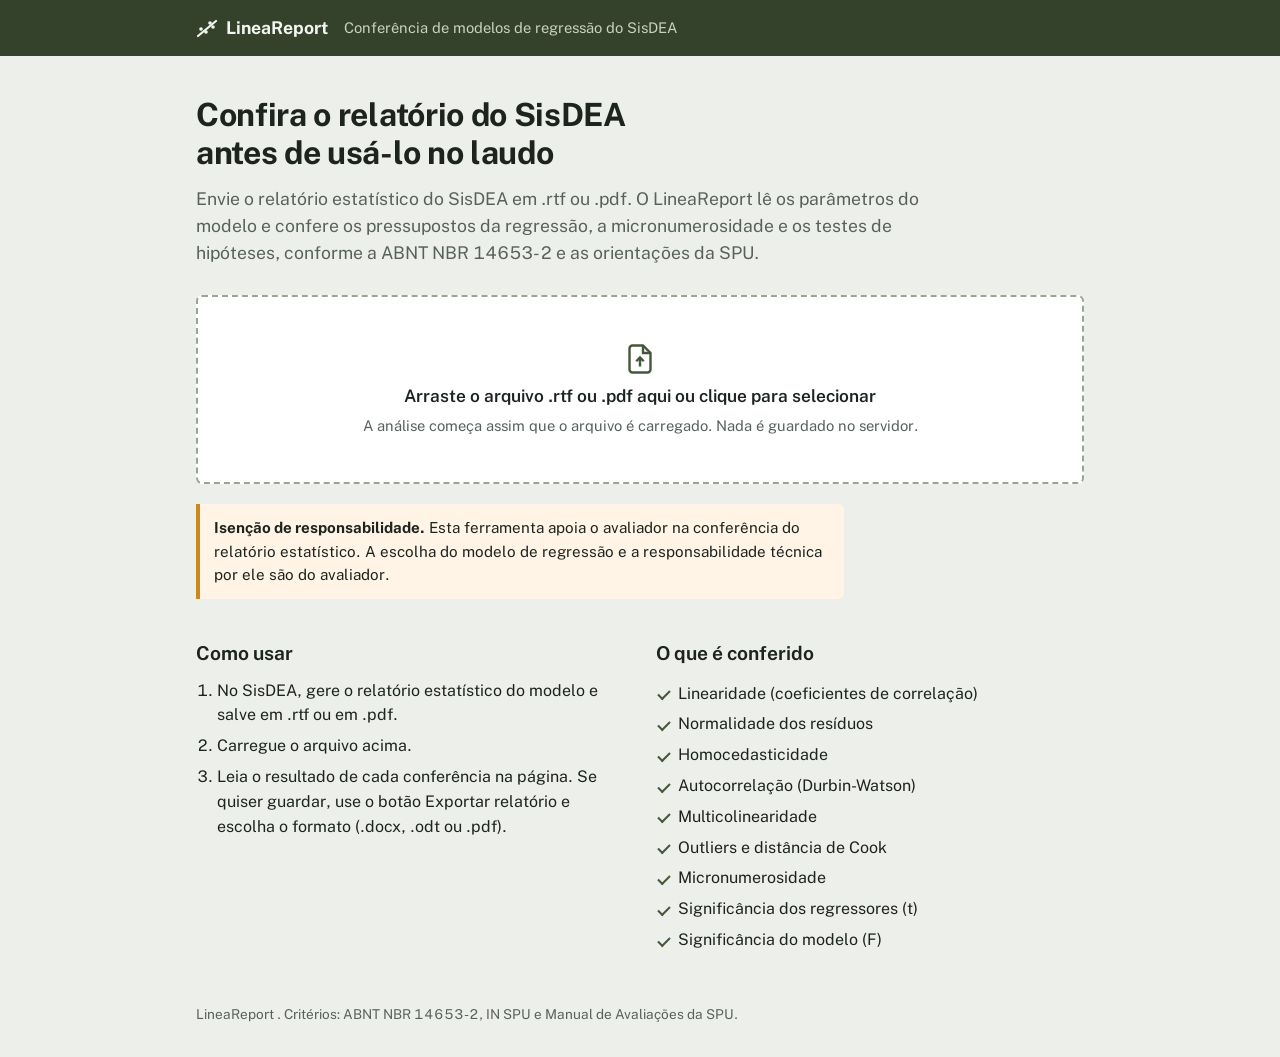
==== frontend/index.html @ d7b43f39 "Add files via upload" ====
<!doctype html>
<html lang="pt-BR">
<head>
<meta charset="utf-8">
<meta name="viewport" content="width=device-width, initial-scale=1">
<title>LineaReport</title>
<link rel="preconnect" href="https://fonts.googleapis.com">
<link rel="preconnect" href="https://fonts.gstatic.com" crossorigin>
<link href="https://fonts.googleapis.com/css2?family=Public+Sans:wght@400;500;600;700&display=swap" rel="stylesheet">
<link rel="stylesheet" href="estilo.css">
<script src="config.js"></script>
</head>
<body>
<header class="topo">
  <div class="largura topo-linha">
    <a class="marca" href="./" aria-label="LineaReport, início">
      <svg width="22" height="22" viewBox="0 0 22 22" aria-hidden="true"><path d="M2 19 L20 4" stroke="currentColor" stroke-width="2.2" stroke-linecap="round"/><circle cx="5" cy="12" r="1.8" fill="currentColor"/><circle cx="10" cy="15" r="1.8" fill="currentColor"/><circle cx="14" cy="6" r="1.8" fill="currentColor"/><circle cx="17" cy="10" r="1.8" fill="currentColor"/></svg>
      LineaReport
    </a>
    <span class="topo-sub">Conferência de modelos de regressão do SisDEA</span>
  </div>
</header>

<main class="largura">
  <!-- TELA INICIAL -->
  <section id="tela-inicial">
    <h1>Confira o relatório do SisDEA antes de usá-lo no laudo</h1>
    <p class="lead">Envie o relatório estatístico do SisDEA em .rtf ou .pdf. O LineaReport lê os parâmetros do modelo e confere os pressupostos da regressão, a micronumerosidade e os testes de hipóteses, conforme a ABNT NBR 14653-2 e as orientações da SPU.</p>

    <label id="zona" class="zona" for="arquivo">
      <input type="file" id="arquivo" accept=".rtf,.pdf" hidden>
      <svg width="36" height="36" viewBox="0 0 24 24" aria-hidden="true" fill="none" stroke="currentColor" stroke-width="1.6"><path d="M14 3H7a2 2 0 0 0-2 2v14a2 2 0 0 0 2 2h10a2 2 0 0 0 2-2V8z"/><path d="M14 3v5h5"/><path d="M12 17v-6M9.5 13.5 12 11l2.5 2.5"/></svg>
      <span class="zona-titulo">Arraste o arquivo .rtf ou .pdf aqui ou clique para selecionar</span>
      <span class="zona-sub">A análise começa assim que o arquivo é carregado. Nada é guardado no servidor.</span>
    </label>
    <div id="carregando" class="carregando" hidden role="status">
      <span class="giro" aria-hidden="true"></span><span id="carregando-txt">Analisando o relatório…</span>
    </div>
    <div id="erro" class="erro" hidden role="alert"></div>

    <aside class="isencao">
      <strong>Isenção de responsabilidade.</strong> Esta ferramenta apoia o avaliador na conferência do relatório estatístico. A escolha do modelo de regressão e a responsabilidade técnica por ele são do avaliador.
    </aside>

    <div class="colunas">
      <div>
        <h2>Como usar</h2>
        <ol class="passos">
          <li>No SisDEA, gere o relatório estatístico do modelo e salve em .rtf ou em .pdf.</li>
          <li>Carregue o arquivo acima.</li>
          <li>Leia o resultado de cada conferência na página. Se quiser guardar, use o botão Exportar relatório e escolha o formato (.docx, .odt ou .pdf).</li>
        </ol>
      </div>
      <div>
        <h2>O que é conferido</h2>
        <ul class="conferidos">
          <li>Linearidade (coeficientes de correlação)</li>
          <li>Normalidade dos resíduos</li>
          <li>Homocedasticidade</li>
          <li>Autocorrelação (Durbin-Watson)</li>
          <li>Multicolinearidade</li>
          <li>Outliers e distância de Cook</li>
          <li>Micronumerosidade</li>
          <li>Significância dos regressores (t)</li>
          <li>Significância do modelo (F)</li>
        </ul>
      </div>
    </div>
  </section>

  <!-- TELA DE RESULTADO -->
  <section id="tela-resultado" hidden>
    <div class="barra">
      <div class="barra-info">
        <span id="r-arquivo" class="barra-arquivo"></span>
      </div>
      <div class="barra-acoes">
        <button class="botao" id="abrir-export" aria-haspopup="dialog">Exportar relatório</button>
        <button class="botao botao-secundario" id="novo">Analisar outro arquivo</button>
      </div>
    </div>

    <h1 id="r-titulo"></h1>
    <p id="r-placar" class="placar"></p>
    <dl id="r-ident" class="ident"></dl>

    <div class="cab-lista">
      <h2>Conferências</h2>
      <button class="link" id="alternar" type="button">Recolher todas</button>
    </div>
    <ol id="r-lista" class="lista"></ol>

    <h2>Leitura do arquivo</h2>
    <div id="r-leitura"></div>

    <h2>Informe de erros e comentários</h2>
    <p class="dica">Encontrou um erro de leitura ou tem uma sugestão? Descreva abaixo. O texto segue com o nome do arquivo analisado.</p>
    <textarea id="fb-texto" rows="4" placeholder="Ex.: a variável X foi lida com valor diferente do relatório."></textarea>
    <div class="fb-acoes">
      <button class="botao" id="fb-enviar">Enviar comentário</button>
      <span id="fb-status" class="dica" role="status"></span>
    </div>
  </section>
</main>

<dialog id="dlg-export" aria-labelledby="dlg-titulo">
  <form method="dialog" id="form-export">
    <h2 id="dlg-titulo">Exportar relatório</h2>
    <p class="dica">O relatório traz a identificação do modelo e todas as conferências desta página.</p>
    <fieldset class="formatos">
      <legend>Formato do arquivo</legend>
      <label><input type="radio" name="formato" value="docx" checked> <span><strong>Word</strong> (.docx)</span></label>
      <label><input type="radio" name="formato" value="odt"> <span><strong>LibreOffice / BrOffice</strong> (.odt)</span></label>
      <label><input type="radio" name="formato" value="pdf"> <span><strong>PDF</strong> (.pdf)</span></label>
    </fieldset>
    <div id="erro-export" class="erro" hidden role="alert"></div>
    <div class="dlg-acoes">
      <button class="botao botao-secundario" value="cancelar" type="submit" formnovalidate>Cancelar</button>
      <button class="botao" id="confirmar-export" type="button">Exportar</button>
    </div>
  </form>
</dialog>

<footer class="rodape largura">LineaReport <span id="versao"></span>. Critérios: ABNT NBR 14653-2, IN SPU e Manual de Avaliações da SPU.</footer>
<script src="app.js"></script>
</body>
</html>
---- frontend/estilo.css ----
:root {
  --fundo: #EDEFEA;
  --superficie: #FFFFFF;
  --tinta: #1D2420;
  --tinta-suave: #59615C;
  --oliva: #46563A;
  --oliva-escura: #34412B;
  --linha: #CDD2CA;
  --ok: #1E7B34;
  --ok-fundo: #E5F1E7;
  --falha: #B3261E;
  --falha-fundo: #FBE9E7;
  --neutro: #6B726E;
  --neutro-fundo: #EEF0EE;
  --aviso-fundo: #FFF4E5;
  --raio: 6px;
}
* { box-sizing: border-box; }
[hidden] { display: none !important; }
html { -webkit-text-size-adjust: 100%; }
body {
  margin: 0; background: var(--fundo); color: var(--tinta);
  font-family: "Public Sans", system-ui, -apple-system, "Segoe UI", Arial, sans-serif;
  font-size: 16px; line-height: 1.55; font-variant-numeric: tabular-nums;
}
.largura { max-width: 920px; margin: 0 auto; padding: 0 16px; }
h1 { font-size: 2rem; line-height: 1.2; font-weight: 700; letter-spacing: -0.01em; margin: 40px 0 12px; max-width: 24ch; }
h2 { font-size: 1.2rem; font-weight: 650; margin: 40px 0 10px; }
p { margin: 0 0 12px; }
.lead { font-size: 1.1rem; color: var(--tinta-suave); max-width: 66ch; }
.dica { color: var(--tinta-suave); font-size: 0.92rem; }
:focus-visible { outline: 3px solid var(--oliva); outline-offset: 2px; }

/* topo */
.topo { background: var(--oliva-escura); color: #F2F4EF; }
.topo-linha { display: flex; align-items: center; gap: 16px; min-height: 56px; flex-wrap: wrap; }
.marca { color: inherit; text-decoration: none; font-weight: 700; font-size: 1.1rem; display: inline-flex; gap: 8px; align-items: center; }
.topo-sub { color: #C9D1C1; font-size: 0.92rem; }

/* upload */
.zona {
  margin-top: 28px; display: flex; flex-direction: column; align-items: center; gap: 6px; text-align: center;
  background: var(--superficie); border: 2px dashed #9AA595; border-radius: var(--raio);
  padding: 44px 20px; cursor: pointer; color: var(--oliva); transition: border-color .15s, background .15s;
}
.zona:hover, .zona.arrastando { border-color: var(--oliva); background: #F6F8F3; }
.zona-titulo { font-weight: 600; font-size: 1.08rem; color: var(--tinta); }
.zona-sub { color: var(--tinta-suave); font-size: 0.92rem; }
.carregando { display: flex; gap: 10px; align-items: center; margin-top: 16px; color: var(--tinta-suave); }
.giro { width: 18px; height: 18px; border: 2px solid var(--linha); border-top-color: var(--oliva); border-radius: 50%; animation: giro .8s linear infinite; }
@keyframes giro { to { transform: rotate(360deg); } }
.erro { margin-top: 16px; background: var(--falha-fundo); color: var(--falha); border-left: 4px solid var(--falha); padding: 12px 14px; border-radius: 0 var(--raio) var(--raio) 0; }
.isencao { margin-top: 20px; background: var(--aviso-fundo); border-left: 4px solid #C98A1B; padding: 12px 14px; border-radius: 0 var(--raio) var(--raio) 0; font-size: 0.95rem; max-width: 72ch; }
.colunas { display: grid; grid-template-columns: 1fr 1fr; gap: 32px; }
.passos { padding-left: 1.3em; margin: 0; } .passos li { margin-bottom: 6px; }
.conferidos { list-style: none; padding: 0; margin: 0; columns: 1; }
.conferidos li { padding: 3px 0 3px 22px; position: relative; }
.conferidos li::before { content: ""; position: absolute; left: 2px; top: 0.72em; width: 10px; height: 5px; border-left: 2px solid var(--oliva); border-bottom: 2px solid var(--oliva); transform: rotate(-45deg); }

/* resultado */
.barra {
  position: sticky; top: 0; z-index: 5; background: var(--fundo); border-bottom: 1px solid var(--linha);
  display: flex; justify-content: space-between; align-items: center; gap: 12px; flex-wrap: wrap; padding: 12px 0;
}
.barra-arquivo { color: var(--tinta-suave); font-size: 0.92rem; word-break: break-all; }
.barra-acoes { display: flex; gap: 8px; align-items: center; flex-wrap: wrap; }
.barra-rotulo { color: var(--tinta-suave); font-size: 0.9rem; margin-right: 2px; }
.botao {
  font: inherit; font-size: 0.92rem; font-weight: 600; cursor: pointer; border-radius: var(--raio);
  background: var(--oliva); color: #fff; border: 1px solid var(--oliva); padding: 7px 14px;
}
.botao:hover { background: var(--oliva-escura); }
.botao[disabled] { opacity: .6; cursor: progress; }
.botao-secundario { background: transparent; color: var(--oliva); }
.botao-secundario:hover { background: #E2E6DD; }

.placar { font-size: 1.15rem; }
.placar strong { font-weight: 700; }
.ident { display: grid; grid-template-columns: max-content 1fr; gap: 4px 18px; margin: 16px 0 0; font-size: 0.95rem; }
.ident dt { color: var(--tinta-suave); }
.ident dd { margin: 0; }

/* lista de conferências: o "carimbo" é o elemento marcante */
.lista { list-style: none; padding: 0; margin: 0; border-top: 1px solid var(--linha); }
.item { border-bottom: 1px solid var(--linha); }
.item details > summary {
  list-style: none; cursor: pointer; display: grid; grid-template-columns: 9.5rem 1fr 1.2rem;
  gap: 16px; align-items: center; padding: 16px 4px;
}
.item details > summary::-webkit-details-marker { display: none; }
.item summary:hover { background: rgba(70, 86, 58, .05); }
.item-titulo { font-weight: 650; display: block; }
.item-resumo { color: var(--tinta-suave); font-size: 0.95rem; display: block; }
.seta { width: 9px; height: 9px; border-right: 2px solid var(--tinta-suave); border-bottom: 2px solid var(--tinta-suave); transform: rotate(45deg); transition: transform .15s; justify-self: center; }
details[open] .seta { transform: rotate(-135deg); }

.carimbo {
  justify-self: start; display: inline-block; font-weight: 700; font-size: 0.82rem; letter-spacing: .02em;
  padding: 4px 10px; border: 2px solid currentColor; border-radius: 4px; box-shadow: inset 0 0 0 2px var(--superficie), inset 0 0 0 3px currentColor;
  transform: rotate(-2.5deg); background: var(--superficie); white-space: nowrap;
}
.carimbo.atende { color: var(--ok); }
.carimbo.nao_atende { color: var(--falha); }
.carimbo.nao_verificavel { color: var(--neutro); }

.detalhe { padding: 2px 4px 22px calc(9.5rem + 20px); }
.detalhe h3 { font-size: 0.95rem; font-weight: 650; margin: 14px 0 4px; }
.detalhe p { max-width: 72ch; }
.explicacao { padding: 10px 14px; border-radius: var(--raio); }
.explicacao.atende { background: var(--ok-fundo); color: #17592A; }
.explicacao.nao_atende { background: var(--falha-fundo); color: #8C1D17; }
.explicacao.nao_verificavel { background: var(--neutro-fundo); color: #474D4A; }
.sugestoes { margin: 4px 0 0; padding-left: 1.2em; }
.sugestoes.nao_atende { color: #8C1D17; }
.obs { color: var(--tinta-suave); font-size: 0.92rem; }

table { border-collapse: collapse; width: 100%; font-size: 0.92rem; background: var(--superficie); }
th, td { text-align: left; padding: 7px 10px; border-bottom: 1px solid var(--linha); vertical-align: top; }
th { font-weight: 600; background: #E4E8E0; }
td.atende { color: var(--ok); } td.nao_atende { color: var(--falha); font-weight: 600; }
.tabela-rolagem { overflow-x: auto; border: 1px solid var(--linha); border-radius: var(--raio); }

.aviso-leitura { color: var(--falha); }

.cab-lista { display: flex; align-items: baseline; justify-content: space-between; gap: 12px; }
.link { font: inherit; font-size: 0.92rem; background: none; border: 0; padding: 4px 0; color: var(--oliva); text-decoration: underline; text-underline-offset: 3px; cursor: pointer; }

/* diálogo de exportação */
dialog { border: 0; border-radius: 10px; padding: 0; width: min(440px, calc(100vw - 32px)); color: var(--tinta); box-shadow: 0 18px 50px rgba(20, 30, 20, .28); }
dialog::backdrop { background: rgba(29, 36, 32, .45); }
dialog form { padding: 22px 24px 20px; }
dialog h2 { margin: 0 0 6px; }
.formatos { border: 0; padding: 0; margin: 14px 0 0; display: grid; gap: 8px; }
.formatos legend { font-weight: 600; font-size: 0.95rem; margin-bottom: 6px; }
.formatos label { display: flex; gap: 10px; align-items: center; padding: 10px 12px; border: 1px solid var(--linha); border-radius: var(--raio); cursor: pointer; }
.formatos label:has(input:checked) { border-color: var(--oliva); background: #F2F5EE; }
.formatos input { accent-color: var(--oliva); }
.dlg-acoes { display: flex; justify-content: flex-end; gap: 8px; margin-top: 18px; }
textarea { width: 100%; font: inherit; padding: 10px; border: 1px solid #A9B1A4; border-radius: var(--raio); background: var(--superficie); }
.fb-acoes { display: flex; gap: 12px; align-items: center; margin-top: 8px; flex-wrap: wrap; }
.rodape { color: var(--tinta-suave); font-size: 0.85rem; padding-top: 48px; padding-bottom: 32px; }

@media (max-width: 680px) {
  h1 { font-size: 1.6rem; }
  .colunas { grid-template-columns: 1fr; gap: 0; }
  .item details > summary { grid-template-columns: 1fr 1.2rem; gap: 6px 12px; }
  .item .carimbo { grid-column: 1; }
  .item .item-texto { grid-column: 1; }
  .item .seta { grid-column: 2; grid-row: 1 / span 2; }
  .detalhe { padding-left: 4px; }
  .barra { position: static; }
}
@media (prefers-reduced-motion: reduce) {
  * { transition: none !important; animation-duration: 0s !important; }
}
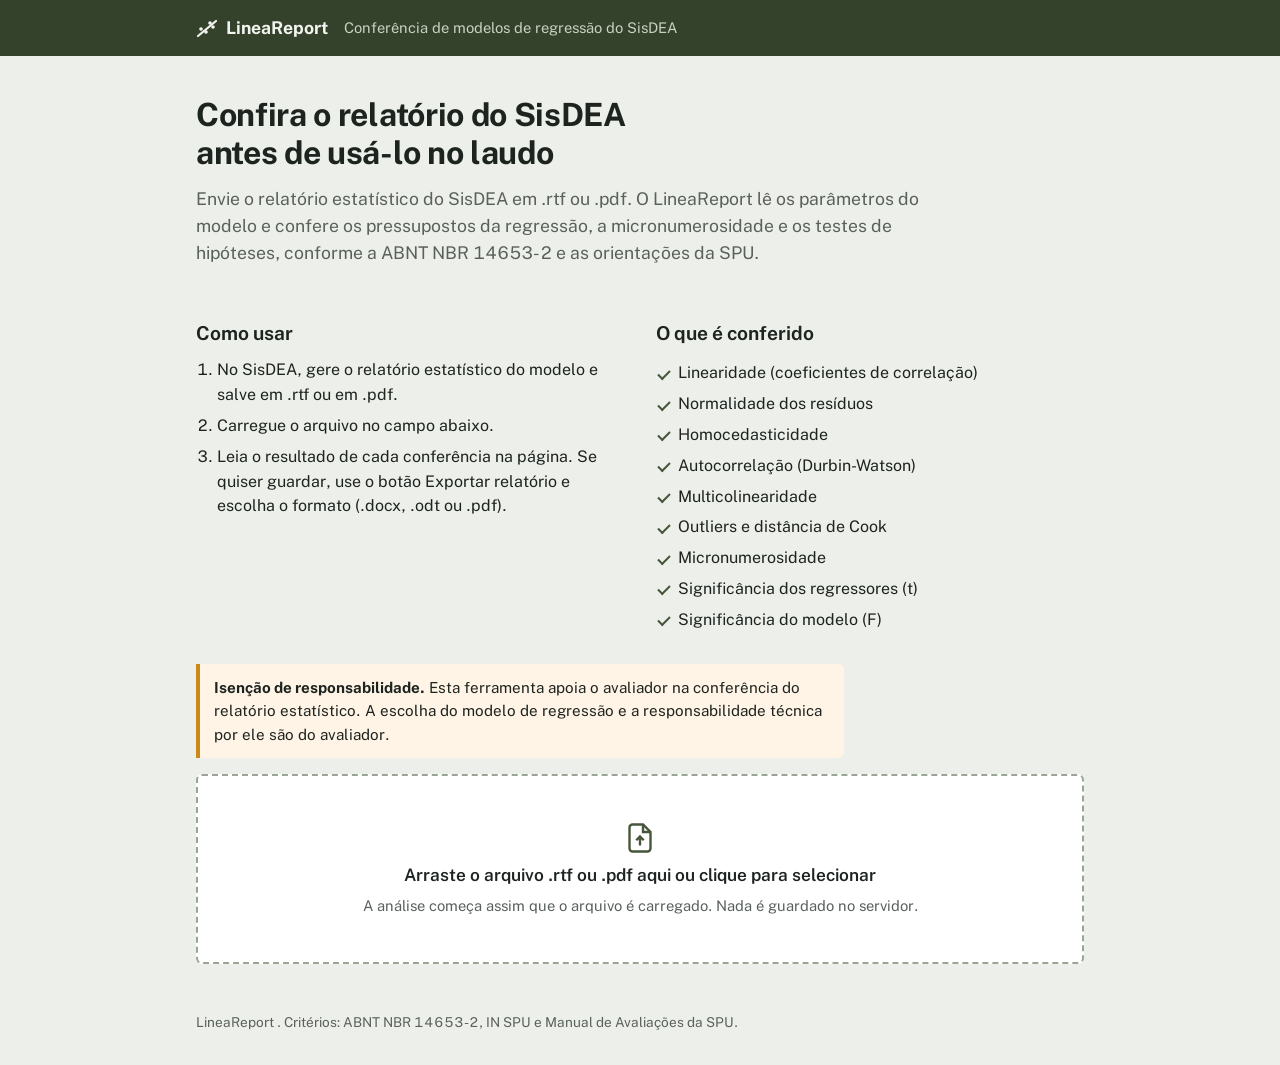
==== commit 832d9c31: "Tela inicial: campo de envio após o texto explicativo, com a isenção logo acima Co-Authored-By: Clau" ====
--- a/frontend/index.html
+++ b/frontend/index.html
@@ -27,27 +27,12 @@
     <h1>Confira o relatório do SisDEA antes de usá-lo no laudo</h1>
     <p class="lead">Envie o relatório estatístico do SisDEA em .rtf ou .pdf. O LineaReport lê os parâmetros do modelo e confere os pressupostos da regressão, a micronumerosidade e os testes de hipóteses, conforme a ABNT NBR 14653-2 e as orientações da SPU.</p>
 
-    <label id="zona" class="zona" for="arquivo">
-      <input type="file" id="arquivo" accept=".rtf,.pdf" hidden>
-      <svg width="36" height="36" viewBox="0 0 24 24" aria-hidden="true" fill="none" stroke="currentColor" stroke-width="1.6"><path d="M14 3H7a2 2 0 0 0-2 2v14a2 2 0 0 0 2 2h10a2 2 0 0 0 2-2V8z"/><path d="M14 3v5h5"/><path d="M12 17v-6M9.5 13.5 12 11l2.5 2.5"/></svg>
-      <span class="zona-titulo">Arraste o arquivo .rtf ou .pdf aqui ou clique para selecionar</span>
-      <span class="zona-sub">A análise começa assim que o arquivo é carregado. Nada é guardado no servidor.</span>
-    </label>
-    <div id="carregando" class="carregando" hidden role="status">
-      <span class="giro" aria-hidden="true"></span><span id="carregando-txt">Analisando o relatório…</span>
-    </div>
-    <div id="erro" class="erro" hidden role="alert"></div>
-
-    <aside class="isencao">
-      <strong>Isenção de responsabilidade.</strong> Esta ferramenta apoia o avaliador na conferência do relatório estatístico. A escolha do modelo de regressão e a responsabilidade técnica por ele são do avaliador.
-    </aside>
-
     <div class="colunas">
       <div>
         <h2>Como usar</h2>
         <ol class="passos">
           <li>No SisDEA, gere o relatório estatístico do modelo e salve em .rtf ou em .pdf.</li>
-          <li>Carregue o arquivo acima.</li>
+          <li>Carregue o arquivo no campo abaixo.</li>
           <li>Leia o resultado de cada conferência na página. Se quiser guardar, use o botão Exportar relatório e escolha o formato (.docx, .odt ou .pdf).</li>
         </ol>
       </div>
@@ -66,6 +51,20 @@
         </ul>
       </div>
     </div>
+    <aside class="isencao">
+      <strong>Isenção de responsabilidade.</strong> Esta ferramenta apoia o avaliador na conferência do relatório estatístico. A escolha do modelo de regressão e a responsabilidade técnica por ele são do avaliador.
+    </aside>
+
+    <label id="zona" class="zona" for="arquivo">
+      <input type="file" id="arquivo" accept=".rtf,.pdf" hidden>
+      <svg width="36" height="36" viewBox="0 0 24 24" aria-hidden="true" fill="none" stroke="currentColor" stroke-width="1.6"><path d="M14 3H7a2 2 0 0 0-2 2v14a2 2 0 0 0 2 2h10a2 2 0 0 0 2-2V8z"/><path d="M14 3v5h5"/><path d="M12 17v-6M9.5 13.5 12 11l2.5 2.5"/></svg>
+      <span class="zona-titulo">Arraste o arquivo .rtf ou .pdf aqui ou clique para selecionar</span>
+      <span class="zona-sub">A análise começa assim que o arquivo é carregado. Nada é guardado no servidor.</span>
+    </label>
+    <div id="carregando" class="carregando" hidden role="status">
+      <span class="giro" aria-hidden="true"></span><span id="carregando-txt">Analisando o relatório…</span>
+    </div>
+    <div id="erro" class="erro" hidden role="alert"></div>
   </section>
 
   <!-- TELA DE RESULTADO -->
--- a/frontend/estilo.css
+++ b/frontend/estilo.css
@@ -39,7 +39,7 @@
 
 /* upload */
 .zona {
-  margin-top: 28px; display: flex; flex-direction: column; align-items: center; gap: 6px; text-align: center;
+  margin-top: 16px; display: flex; flex-direction: column; align-items: center; gap: 6px; text-align: center;
   background: var(--superficie); border: 2px dashed #9AA595; border-radius: var(--raio);
   padding: 44px 20px; cursor: pointer; color: var(--oliva); transition: border-color .15s, background .15s;
 }
@@ -50,7 +50,7 @@
 .giro { width: 18px; height: 18px; border: 2px solid var(--linha); border-top-color: var(--oliva); border-radius: 50%; animation: giro .8s linear infinite; }
 @keyframes giro { to { transform: rotate(360deg); } }
 .erro { margin-top: 16px; background: var(--falha-fundo); color: var(--falha); border-left: 4px solid var(--falha); padding: 12px 14px; border-radius: 0 var(--raio) var(--raio) 0; }
-.isencao { margin-top: 20px; background: var(--aviso-fundo); border-left: 4px solid #C98A1B; padding: 12px 14px; border-radius: 0 var(--raio) var(--raio) 0; font-size: 0.95rem; max-width: 72ch; }
+.isencao { margin-top: 28px; background: var(--aviso-fundo); border-left: 4px solid #C98A1B; padding: 12px 14px; border-radius: 0 var(--raio) var(--raio) 0; font-size: 0.95rem; max-width: 72ch; }
 .colunas { display: grid; grid-template-columns: 1fr 1fr; gap: 32px; }
 .passos { padding-left: 1.3em; margin: 0; } .passos li { margin-bottom: 6px; }
 .conferidos { list-style: none; padding: 0; margin: 0; columns: 1; }
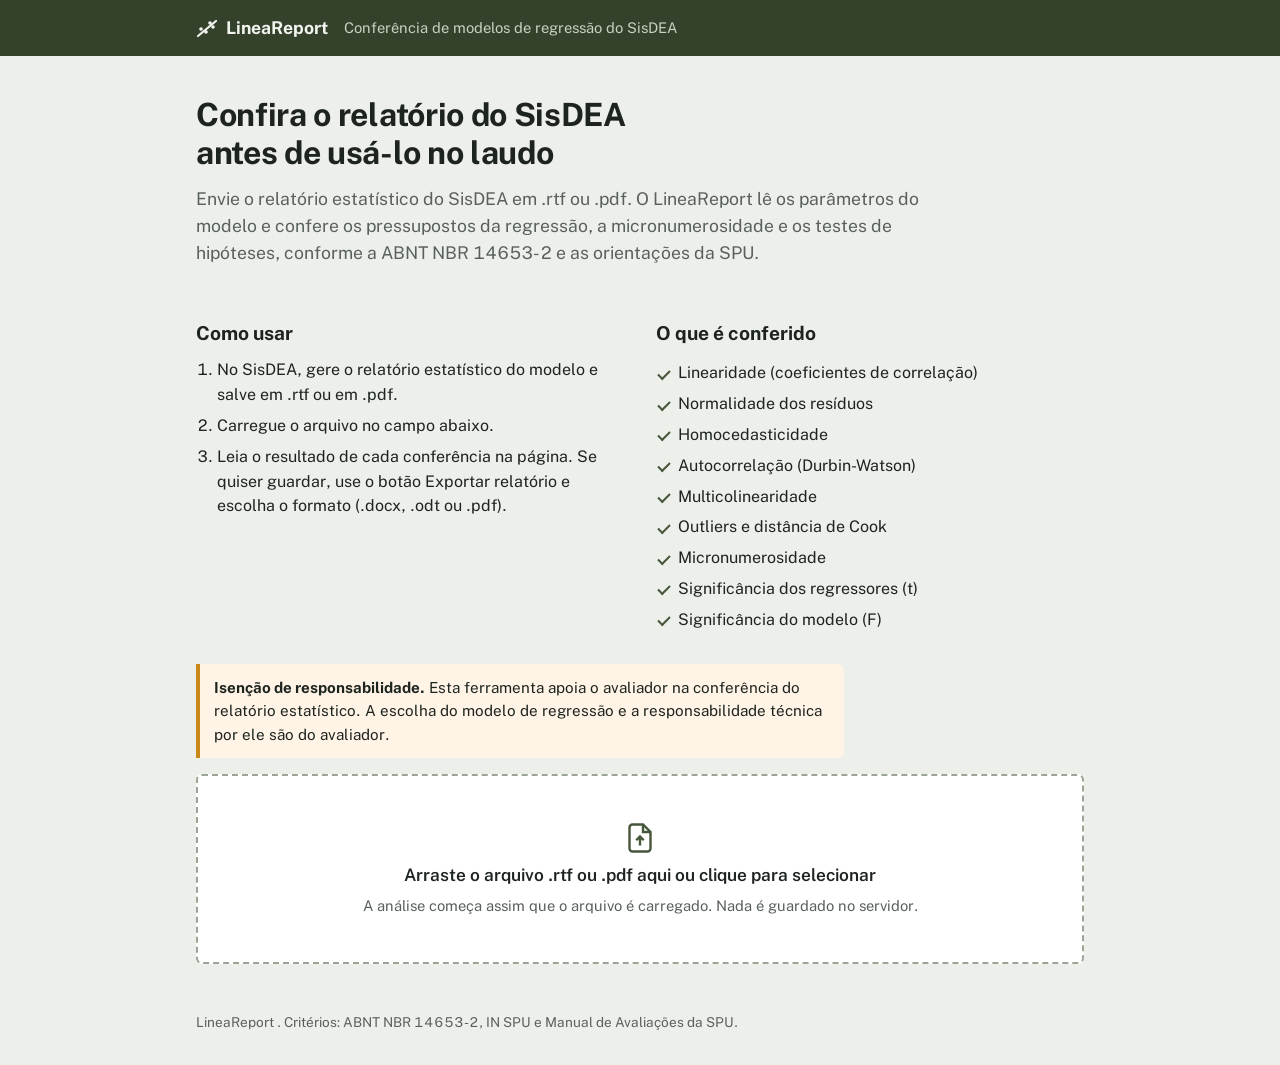
==== commit 4781293c: "Preparar para intranet: servidor waitress, fonte local, versões fixadas e instalação sem internet Co" ====
--- a/frontend/index.html
+++ b/frontend/index.html
@@ -4,9 +4,7 @@
 <meta charset="utf-8">
 <meta name="viewport" content="width=device-width, initial-scale=1">
 <title>LineaReport</title>
-<link rel="preconnect" href="https://fonts.googleapis.com">
-<link rel="preconnect" href="https://fonts.gstatic.com" crossorigin>
-<link href="https://fonts.googleapis.com/css2?family=Public+Sans:wght@400;500;600;700&display=swap" rel="stylesheet">
+<link rel="stylesheet" href="fontes/fontes.css">
 <link rel="stylesheet" href="estilo.css">
 <script src="config.js"></script>
 </head>
--- a/frontend/fontes/fontes.css
+++ b/frontend/fontes/fontes.css
@@ -0,0 +1,5 @@
+/* Public Sans (SIL Open Font License 1.1, ver OFL.txt), servida pelo próprio app: funciona sem internet. */
+@font-face { font-family: "Public Sans"; font-style: normal; font-weight: 400; font-display: swap; src: url("PublicSans-400.woff2") format("woff2"); }
+@font-face { font-family: "Public Sans"; font-style: normal; font-weight: 500; font-display: swap; src: url("PublicSans-500.woff2") format("woff2"); }
+@font-face { font-family: "Public Sans"; font-style: normal; font-weight: 600; font-display: swap; src: url("PublicSans-600.woff2") format("woff2"); }
+@font-face { font-family: "Public Sans"; font-style: normal; font-weight: 700; font-display: swap; src: url("PublicSans-700.woff2") format("woff2"); }
